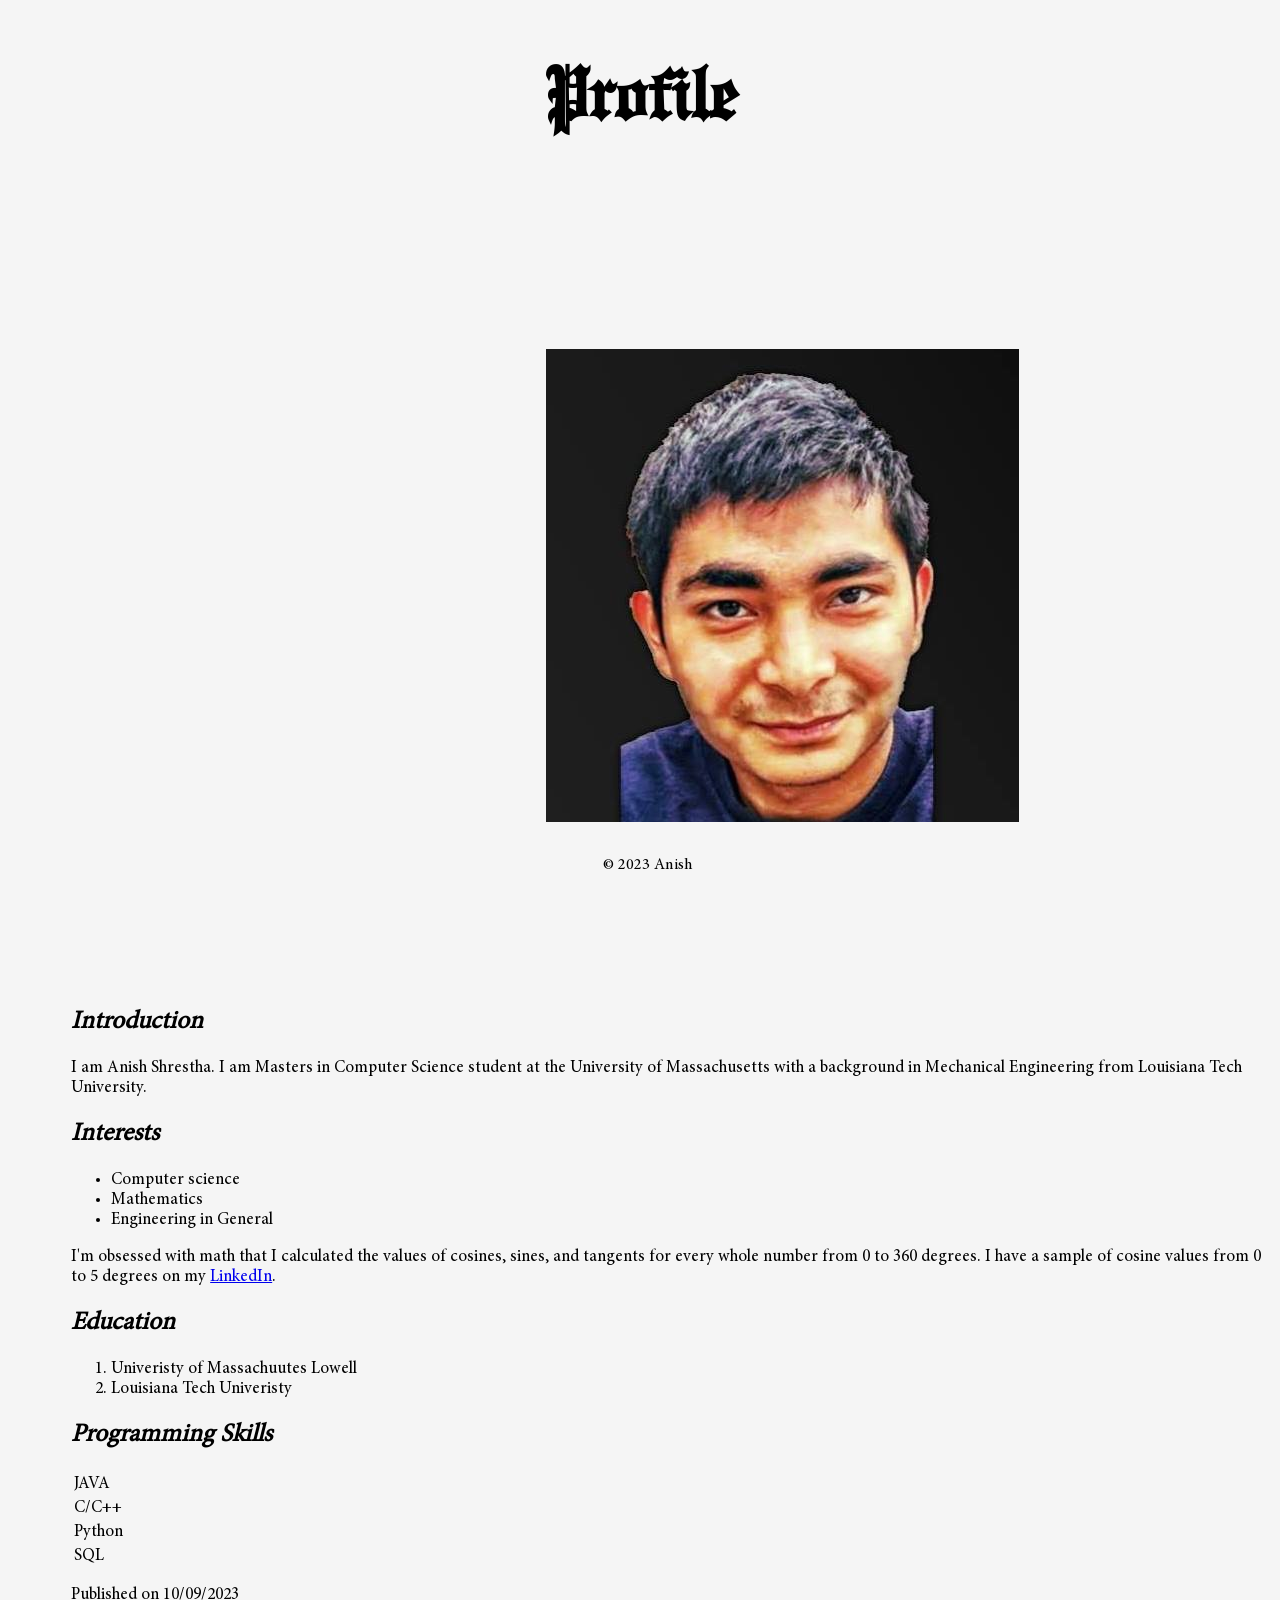
==== Shrestha-Anish_hw2-firstApp/Shrestha-Anish_hw2-firstApp.html @ dc8ae4af "Add files via upload" ====
<!DOCTYPE html>
<html lang="en">

<!-- Followed HTML5 Semantic Elements-->

<head>

    <meta charset="UTF-8">
    <meta name="viewport" content="width=device-width, initial-scale=1.0">
    <title>Anish's Profile</title>

    <style type="text/css">
        @import url('./style.css');
    </style>

</head>

<body>

    <header>
        <h1 class="upperHeader">Profile</h1>
    </header>

    <section>

        <aside>
                <img src="./assets/images/Anish.jpg" alt="Anish">
        </aside>

        <main>
            <header>
                <h1><em>Introduction</em></h1>
                <p>I am Anish Shrestha. I am Masters in Computer Science student at the University of Massachusetts with a background in Mechanical Engineering from Louisiana Tech University. </p>

            </header>

            <article>
                <h2><em>Interests</em></h2>
                <ul>
                    <li>Computer science</li>
                    <li>Mathematics</li>
                    <li>Engineering in General</li>
                </ul>
                <p>I'm obsessed with math that I calculated the values of cosines, sines, and tangents for every whole number from 0 to 360 degrees. I have a sample of cosine values from 0 to 5 degrees on my <a href="https://www.linkedin.com/in/shresthanish/">LinkedIn</a>.</p>
            </article>

            <article>
                <h2><em>Education</em></h2>
                <p> </p>
                <ol>
                    <li>Univeristy of Massachuutes Lowell</li>
                    <li>Louisiana Tech Univeristy</li>
                </ol>
            </article>

            <article>
                <h2><em>Programming Skills</em></h2>
                <table>
                    <tr>
                    <td>JAVA</td>
                    </tr>
                    <tr>
                    <td>C/C++</td>
                    </tr>
                    <tr>
                    <td>Python</td>
                    </tr>
                    <tr>
                    <td>SQL</td>
                    </tr>
                    </table>
            </article>

            <footer>
                <p>Published on 10/09/2023</p>
            </footer>

        </main>

    </section>

    <!-- Footer */ -->
    <footer class="footer">
        <p>&copy; 2023 Anish</p>
    </footer>

    <script>
        //JavaScript code goes here. 
    </script>

</body>

</html>
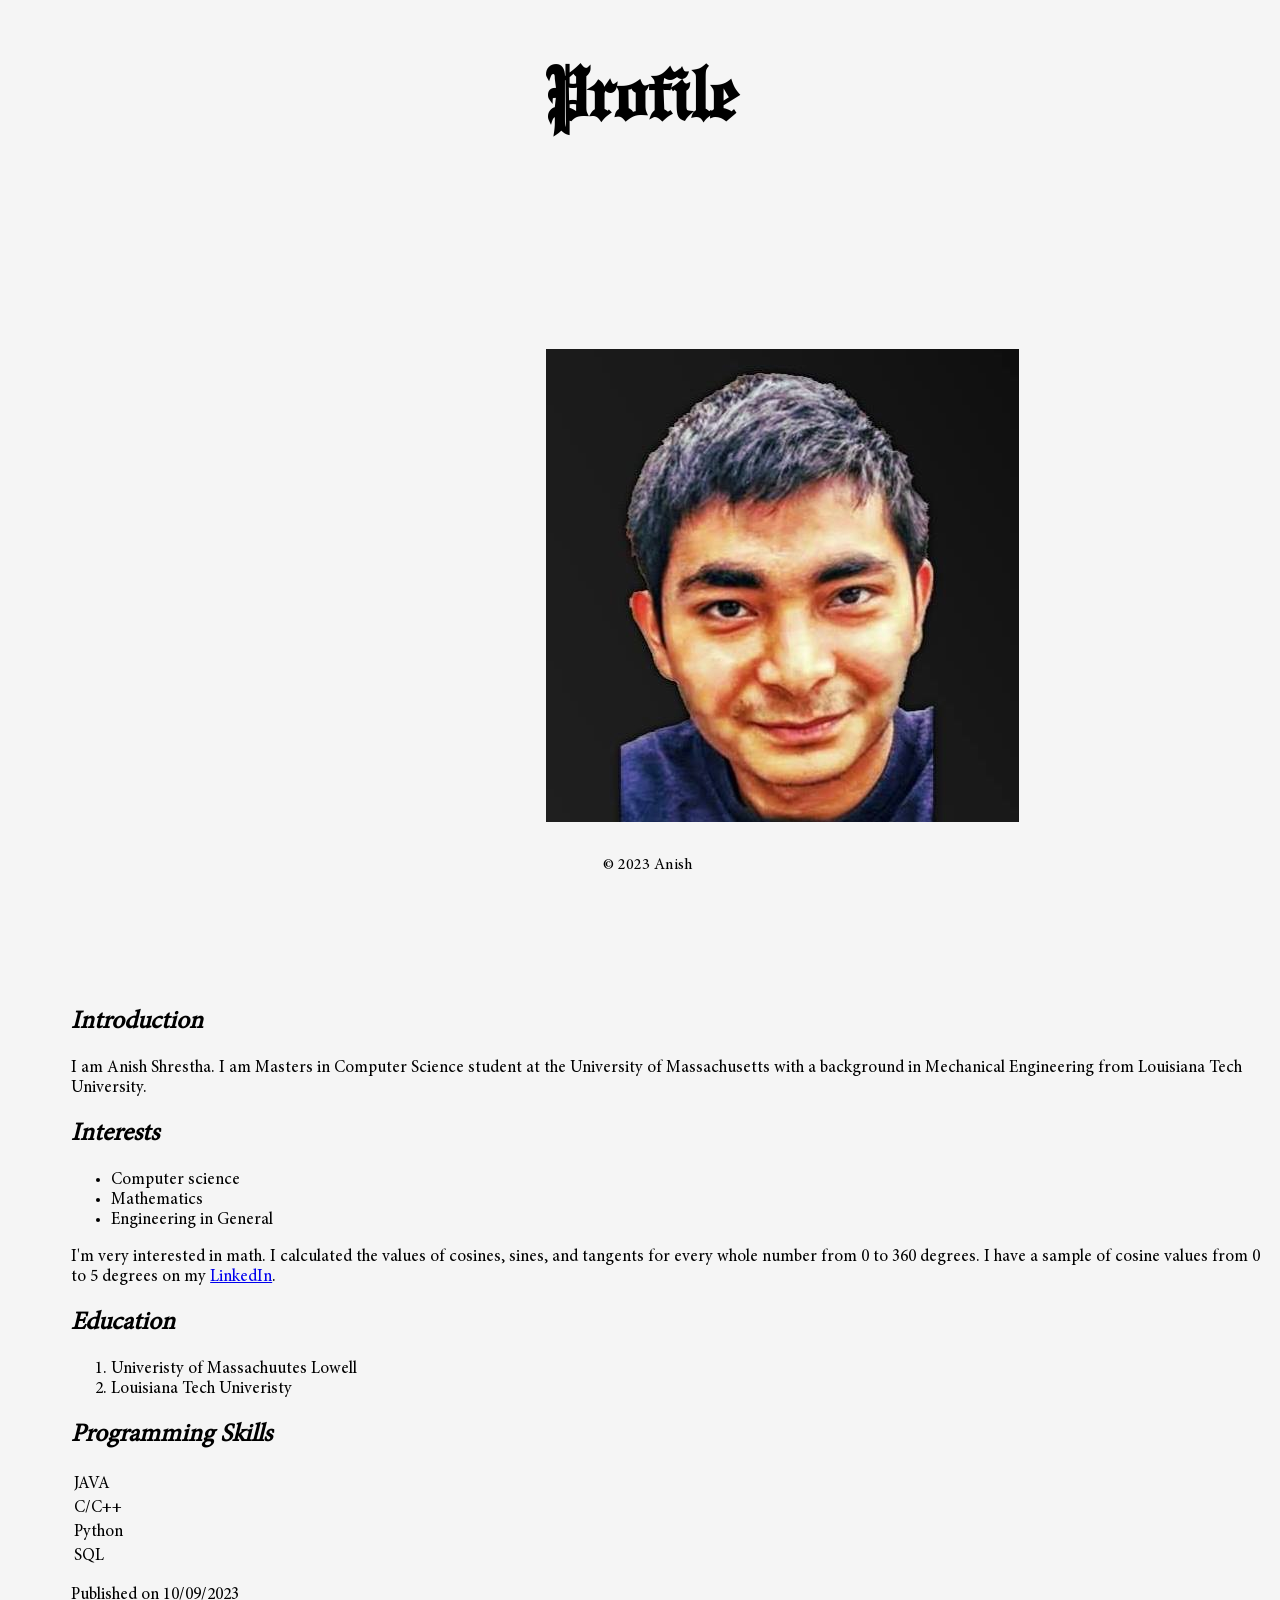
==== commit e2d01c5e: "Add files via upload" ====
--- a/Shrestha-Anish_hw2-firstApp/Shrestha-Anish_hw2-firstApp.html
+++ b/Shrestha-Anish_hw2-firstApp/Shrestha-Anish_hw2-firstApp.html
@@ -41,7 +41,7 @@
                     <li>Mathematics</li>
                     <li>Engineering in General</li>
                 </ul>
-                <p>I'm obsessed with math that I calculated the values of cosines, sines, and tangents for every whole number from 0 to 360 degrees. I have a sample of cosine values from 0 to 5 degrees on my <a href="https://www.linkedin.com/in/shresthanish/">LinkedIn</a>.</p>
+                <p>I'm very interested in math. I calculated the values of cosines, sines, and tangents for every whole number from 0 to 360 degrees. I have a sample of cosine values from 0 to 5 degrees on my <a href="https://www.linkedin.com/in/shresthanish/">LinkedIn</a>.</p>
             </article>
 
             <article>
